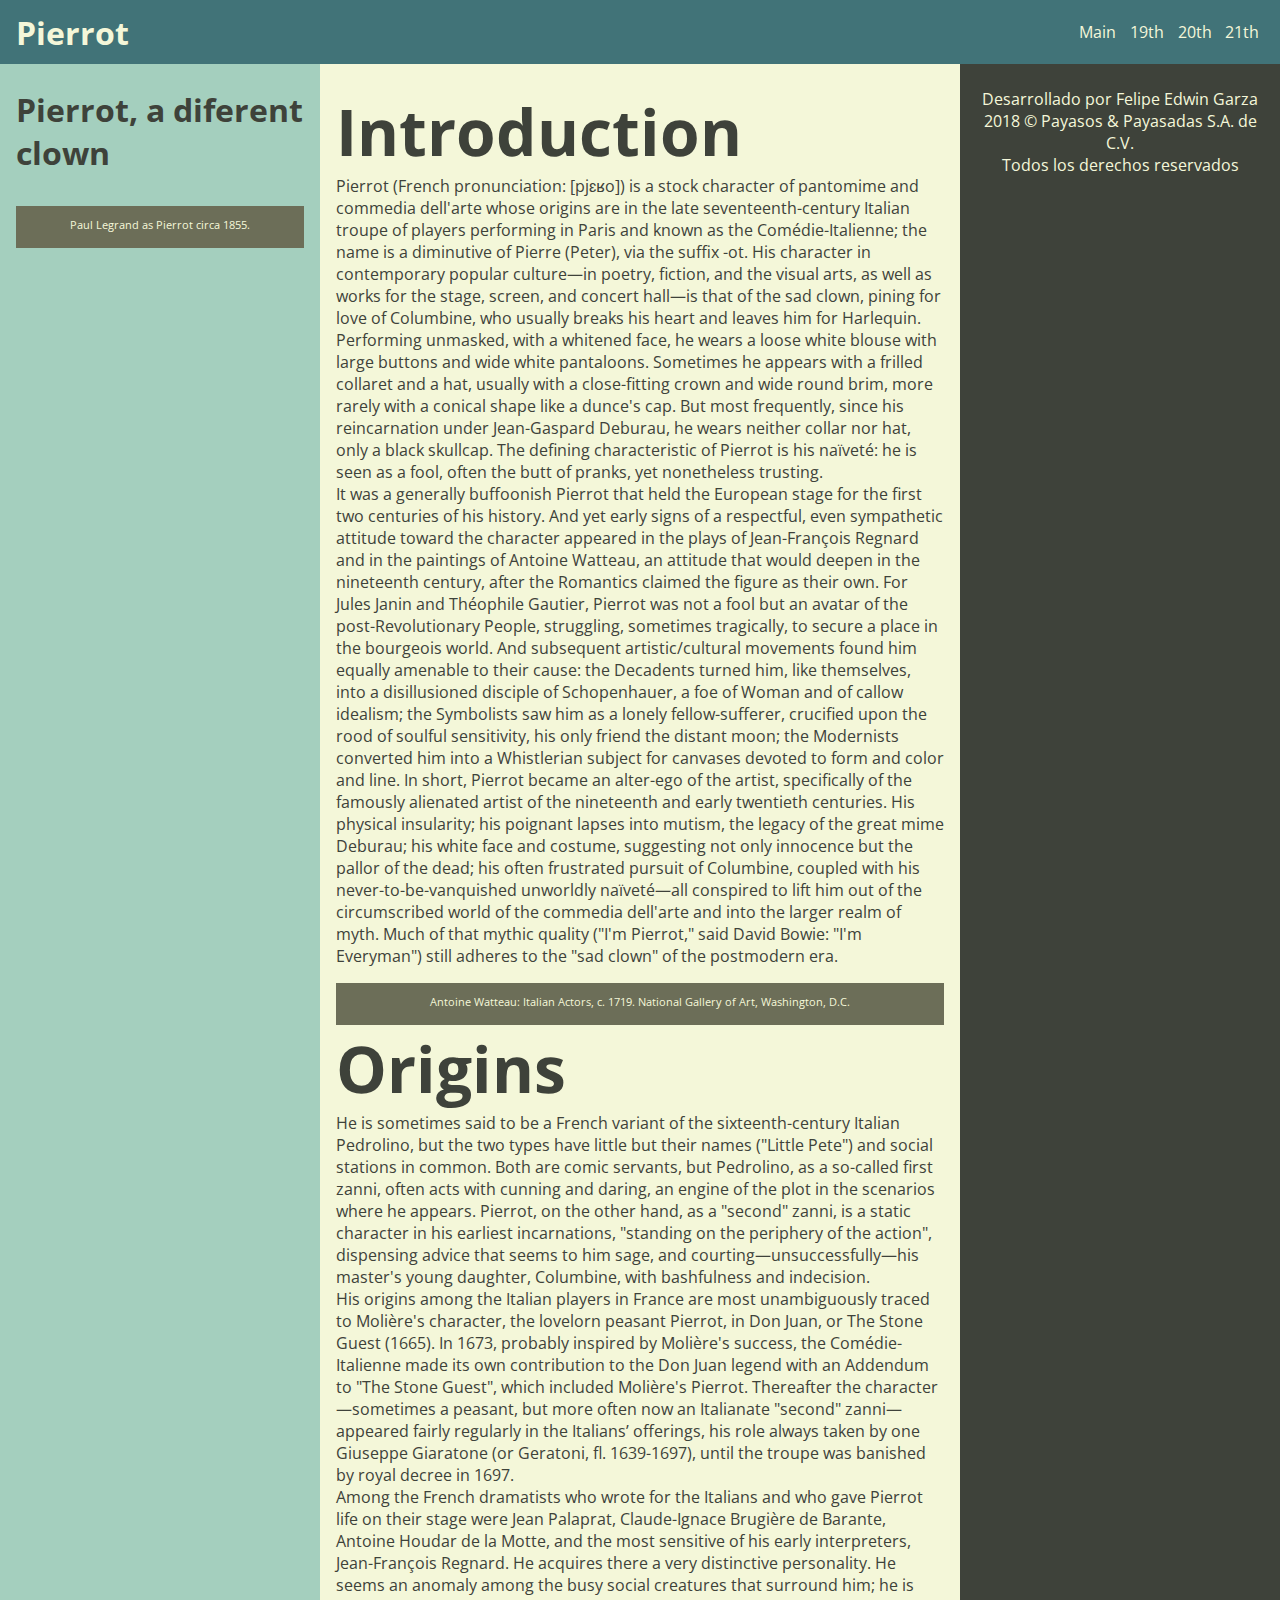
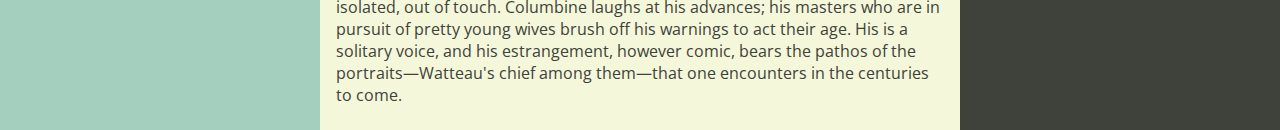
==== index.html @ e2955c31 "First upload" ====
<!DOCTYPE html>
<html lang="en">
<head>
	<meta charset="UTF-8">
	<meta name="viewport" content="width=device-width, user-scalable=no, initial-scale=1.0, maximum-scale=1.0, minimum-scale=1.0">
	<link rel="stylesheet" href="style.css">
	<title>Pierrot</title>
</head>
<body>
	<header>
		<div class="logo"><h1>Pierrot</h1></div>
		<nav class="nav">
			<a href="index.html">Main</a> 
			<a href="sec1.html">19th</a>
			<a href="sec2.html">20th</a>
			<a href="sec3.html">21th</a>
		</nav>
	</header>
<div class="wrap">
	<section id="sidebar">
		<h1>Pierrot, a diferent clown</h1>
		<div class="img">
		<img src="https://upload.wikimedia.org/wikipedia/commons/thumb/5/52/Paul_Legrand_by_Nadar_c1855.jpg/748px-Paul_Legrand_by_Nadar_c1855.jpg" alt="">
		<p class="caption">
			Paul Legrand as Pierrot circa 1855.
		</p>
		</div>
	</section>
	<section id="content">
		<h2>Introduction</h2>
		<p>Pierrot (French pronunciation: ​[pjɛʁo]) is a stock character of pantomime and commedia dell'arte whose origins are in the late seventeenth-century Italian troupe of players performing in Paris and known as the Comédie-Italienne; the name is a diminutive of Pierre (Peter), via the suffix -ot. His character in contemporary popular culture—in poetry, fiction, and the visual arts, as well as works for the stage, screen, and concert hall—is that of the sad clown, pining for love of Columbine, who usually breaks his heart and leaves him for Harlequin. Performing unmasked, with a whitened face, he wears a loose white blouse with large buttons and wide white pantaloons. Sometimes he appears with a frilled collaret and a hat, usually with a close-fitting crown and wide round brim, more rarely with a conical shape like a dunce's cap. But most frequently, since his reincarnation under Jean-Gaspard Deburau, he wears neither collar nor hat, only a black skullcap. The defining characteristic of Pierrot is his naïveté: he is seen as a fool, often the butt of pranks, yet nonetheless trusting.</p>
		<p>It was a generally buffoonish Pierrot that held the European stage for the first two centuries of his history. And yet early signs of a respectful, even sympathetic attitude toward the character appeared in the plays of Jean-François Regnard and in the paintings of Antoine Watteau, an attitude that would deepen in the nineteenth century, after the Romantics claimed the figure as their own. For Jules Janin and Théophile Gautier, Pierrot was not a fool but an avatar of the post-Revolutionary People, struggling, sometimes tragically, to secure a place in the bourgeois world. And subsequent artistic/cultural movements found him equally amenable to their cause: the Decadents turned him, like themselves, into a disillusioned disciple of Schopenhauer, a foe of Woman and of callow idealism; the Symbolists saw him as a lonely fellow-sufferer, crucified upon the rood of soulful sensitivity, his only friend the distant moon; the Modernists converted him into a Whistlerian subject for canvases devoted to form and color and line. In short, Pierrot became an alter-ego of the artist, specifically of the famously alienated artist of the nineteenth and early twentieth centuries. His physical insularity; his poignant lapses into mutism, the legacy of the great mime Deburau; his white face and costume, suggesting not only innocence but the pallor of the dead; his often frustrated pursuit of Columbine, coupled with his never-to-be-vanquished unworldly naïveté—all conspired to lift him out of the circumscribed world of the commedia dell'arte and into the larger realm of myth. Much of that mythic quality ("I'm Pierrot," said David Bowie: "I'm Everyman") still adheres to the "sad clown" of the postmodern era.</p>
		<div class="img">
			<img src="https://upload.wikimedia.org/wikipedia/commons/thumb/2/2e/Antoine_Watteau_-_The_Italian_Comedians_-_Google_Art_Project.jpg/927px-Antoine_Watteau_-_The_Italian_Comedians_-_Google_Art_Project.jpg" alt="">
			<p class="caption">
				Antoine Watteau: Italian Actors, c. 1719. National Gallery of Art, Washington, D.C.
			</p>
		</div>
		<h2>Origins</h2>
		<p>He is sometimes said to be a French variant of the sixteenth-century Italian Pedrolino, but the two types have little but their names ("Little Pete") and social stations in common. Both are comic servants, but Pedrolino, as a so-called first zanni, often acts with cunning and daring, an engine of the plot in the scenarios where he appears. Pierrot, on the other hand, as a "second" zanni, is a static character in his earliest incarnations, "standing on the periphery of the action", dispensing advice that seems to him sage, and courting—unsuccessfully—his master's young daughter, Columbine, with bashfulness and indecision.</p>
		<p>His origins among the Italian players in France are most unambiguously traced to Molière's character, the lovelorn peasant Pierrot, in Don Juan, or The Stone Guest (1665). In 1673, probably inspired by Molière's success, the Comédie-Italienne made its own contribution to the Don Juan legend with an Addendum to "The Stone Guest", which included Molière's Pierrot. Thereafter the character—sometimes a peasant, but more often now an Italianate "second" zanni—appeared fairly regularly in the Italians’ offerings, his role always taken by one Giuseppe Giaratone (or Geratoni, fl. 1639-1697), until the troupe was banished by royal decree in 1697.</p>
		<p>Among the French dramatists who wrote for the Italians and who gave Pierrot life on their stage were Jean Palaprat, Claude-Ignace Brugière de Barante, Antoine Houdar de la Motte, and the most sensitive of his early interpreters, Jean-François Regnard. He acquires there a very distinctive personality. He seems an anomaly among the busy social creatures that surround him; he is isolated, out of touch. Columbine laughs at his advances; his masters who are in pursuit of pretty young wives brush off his warnings to act their age. His is a solitary voice, and his estrangement, however comic, bears the pathos of the portraits—Watteau's chief among them—that one encounters in the centuries to come.</p>
	</section>
	<footer id="footer">
		<p>Desarrollado por Felipe Edwin Garza</p>
		<p>2018 © Payasos & Payasadas S.A. de C.V.</p>
		<p>Todos los derechos reservados</p>
	</footer>
</div>
</body>
</html>
---- style.css ----
@import url('https://fonts.googleapis.com/css?family=Open+Sans');

*{
	margin: 0;
	padding: 0;
	text-decoration: none;
	font-family: 'Open Sans', sans-serif;
}

body{
	background-color: #f4f7d9;
	color: #3e423a;
}

img{
	display: block;
	width: 100%;
	height: auto;
}

header{
	height: 4em;

	padding: 0 1em;
	background-color: #417378;
	color: #f4f7d9;
	display: flex;
	justify-content: flex-end;
	align-items: center;
}

.logo{
	display: none;
}

nav a{
	color: #f4f7d9;
	padding: .3em;
}

nav a:hover{
	color: #417378;
	background-color: #f4f7d9;
}

section, footer{
	padding: 1.5em 1em;
}

#sidebar{
	background-color: #a4cfbe;
	grid-area: a;
}

#sidebar h1{margin-bottom: 1em;}

.caption{
	text-align: center;
	color: #6c6e58;
	font-size: .7rem;
	margin-top: 1em;
}

#content{
	grid-area: b;
}

#content h2{font-size: 7vw;}
#content h3{font-size: 6vw;}
#content h4{font-size: 5vw;}

.img{
	background-color: #6c6e58;
	margin-top: 1em;
	padding-bottom: 1em;
}

.img .caption{color:#f4f7d9;}

#footer{
	background-color: #3e423a;
	color: #f4f7d9;
	text-align: center;
	grid-area: c;
}

/* TABLET */
@media screen and (min-width: 768px){

header{justify-content: space-between;}

.logo{display: block;}

.wrap{
	display: grid;
	grid-template-columns: 1fr 2fr;
	grid-template-areas: 
	"a b"
	"c c";
}

#content h2{font-size: 5vw;}
#content h3{font-size: 4vw;}
#content h4{font-size: 3vw;}

}

@media screen and (min-width: 1024px){

.wrap{
	grid-template-columns: 1fr 2fr 1fr;
	grid-template-areas: 
	"a b c";
}

}
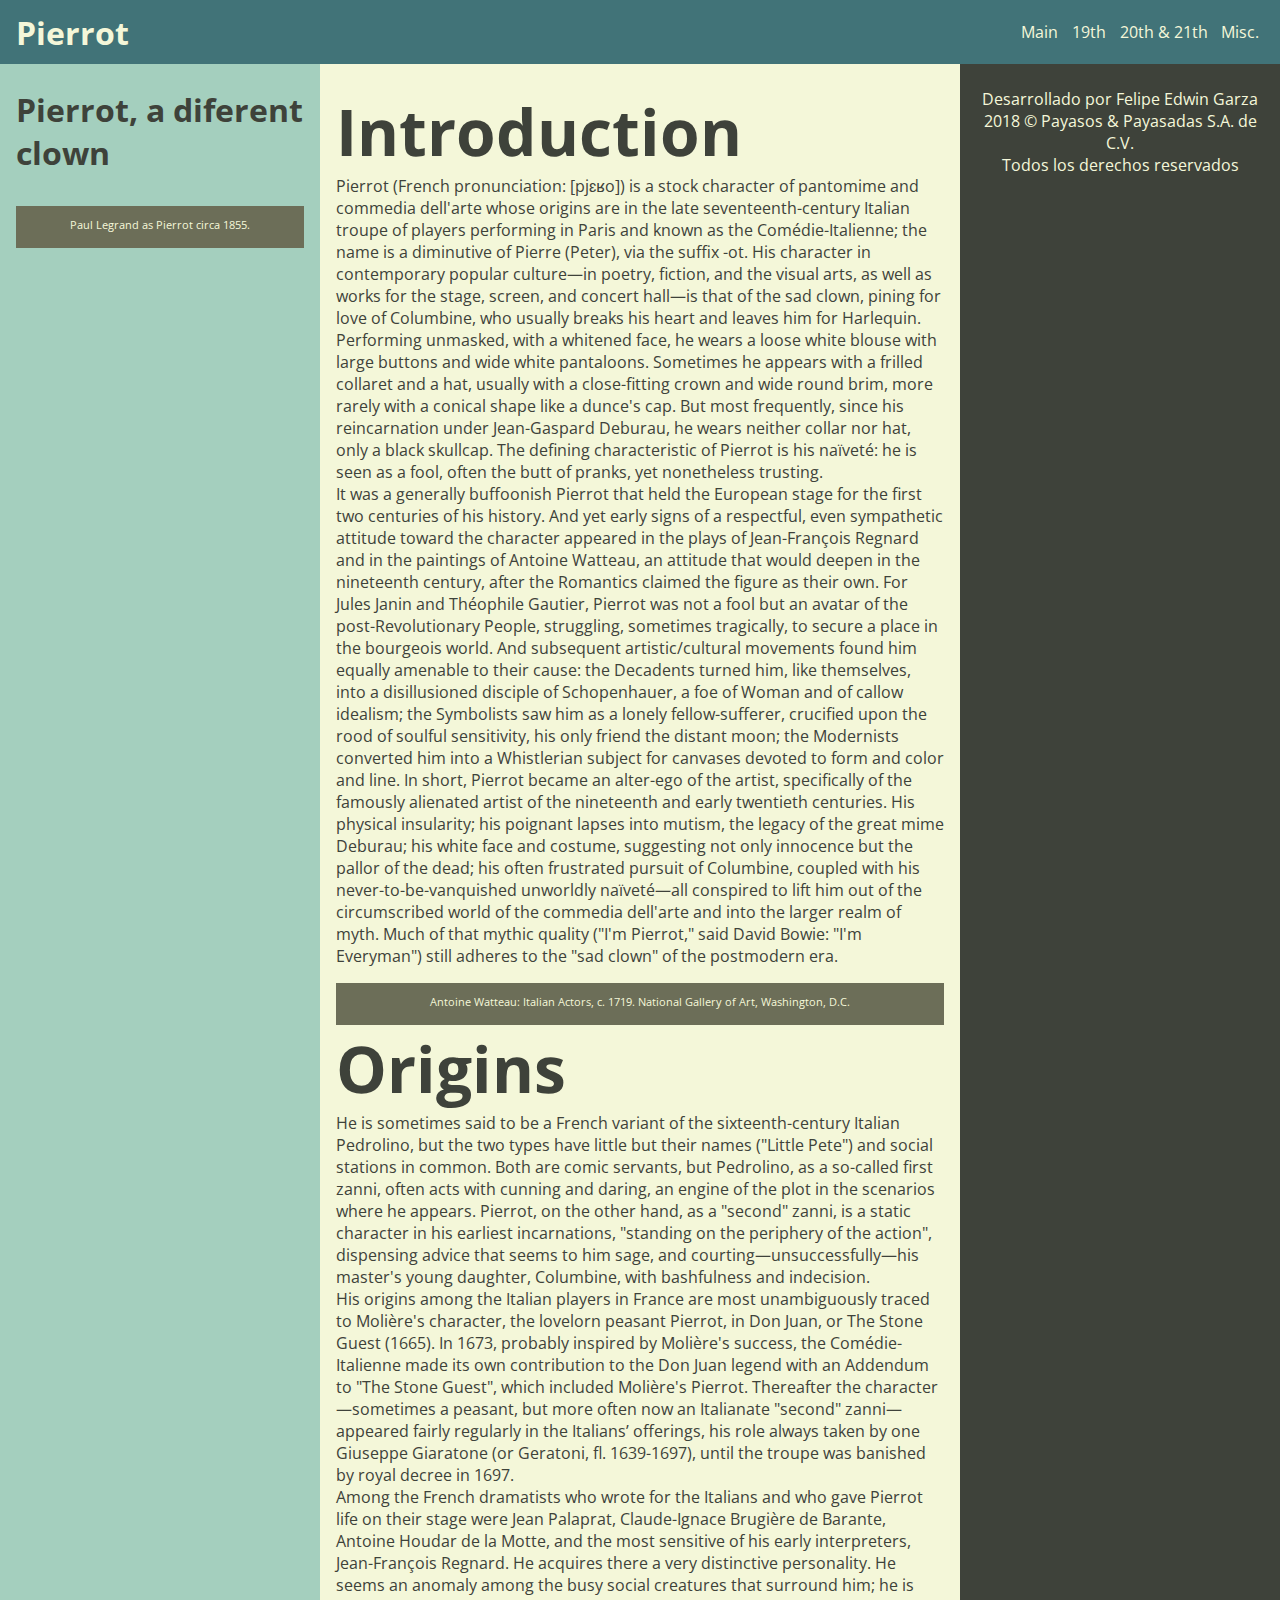
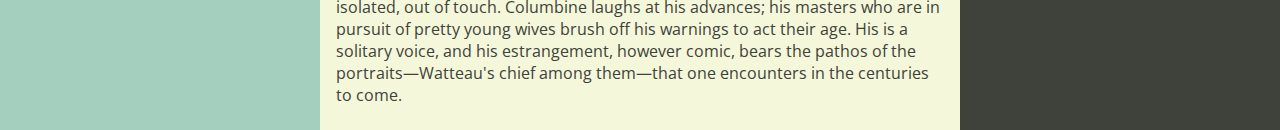
==== commit 49e0e926: "Update" ====
--- a/index.html
+++ b/index.html
@@ -12,8 +12,8 @@
 		<nav class="nav">
 			<a href="index.html">Main</a> 
 			<a href="sec1.html">19th</a>
-			<a href="sec2.html">20th</a>
-			<a href="sec3.html">21th</a>
+			<a href="sec2.html">20th & 21th</a>
+			<a href="sec3.html">Misc.</a>
 		</nav>
 	</header>
 <div class="wrap">
@@ -48,4 +48,5 @@
 	</footer>
 </div>
 </body>
-</html>+</html>
+<!--Ashes to ashes, funk to funky / We know Mayor Tom's a junkie / Strung out in heaven's high / Hitting an all-time low-->--- a/style.css
+++ b/style.css
@@ -56,9 +56,9 @@
 
 .caption{
 	text-align: center;
-	color: #6c6e58;
 	font-size: .7rem;
 	margin-top: 1em;
+	padding: 0 .5em;
 }
 
 #content{
